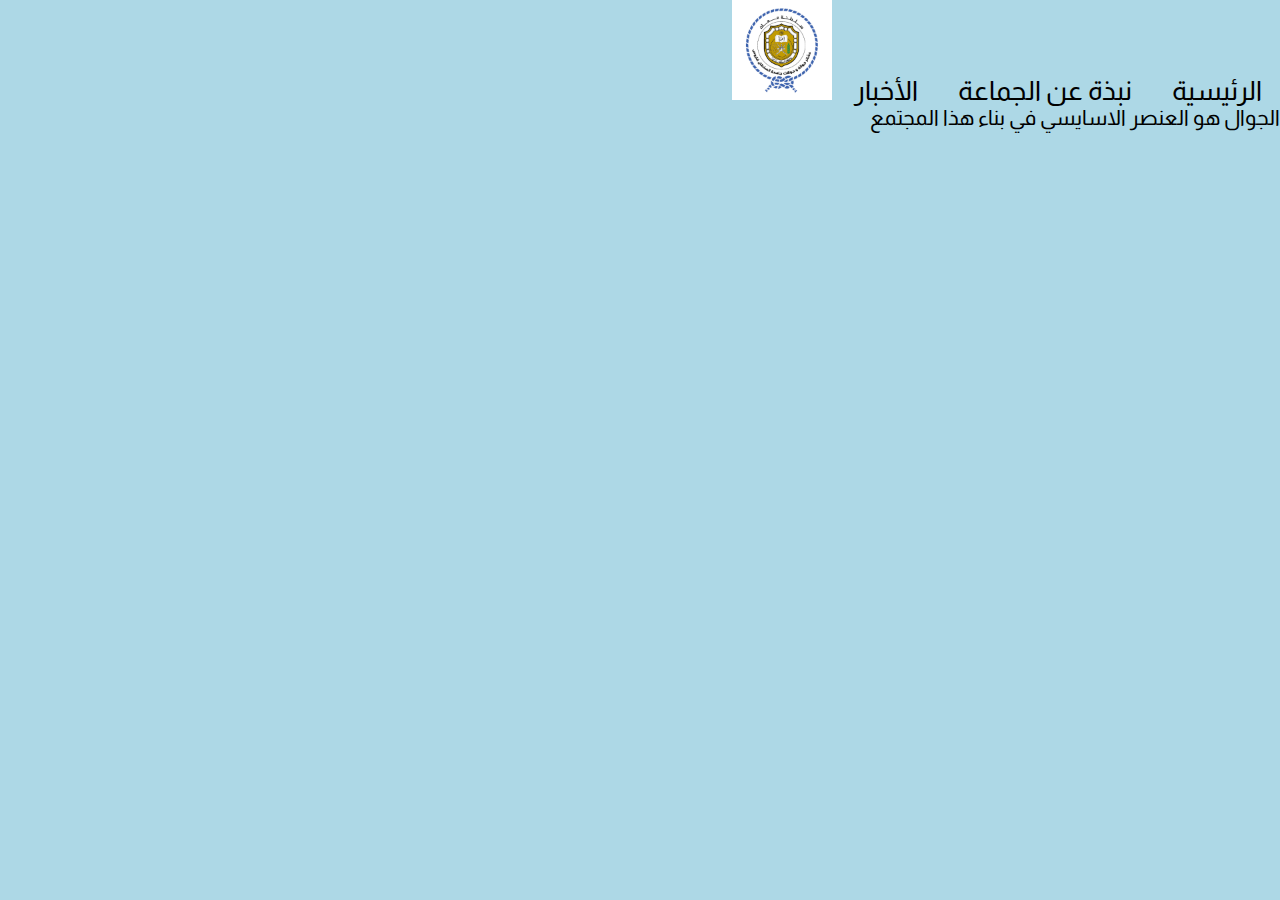
==== index.html @ 32f0b80f "my first commit" ====
<!DOCTYPE html>
<html lang= "ar">
<head>
    <meta charset="UTF-8">
    <title>عشائر جوالة و جوالات جامعة السلطان القابوس</title>
    <link rel="shortcut icon" href="images/squ rover logo.png">
    <link rel="stylesheet" href="styles.css">

</head>
<body>
    <div class='nav'>
        <img id='logo' src='images/squ rover logo.png' rel='LOGO' width="100px">
        <a id="nav-titles" href="index.html">الرئيسية</a>
        <a id="nav-titles" href="aboutus.html">نبذة عن الجماعة</a>
        <a id="nav-titles" href="news.html">الأخبار</a>
    </div>
    
    <div class="test">
        <p>الجوال هو العنصر الاسايسي في بناء هذا المجتمع</p>
    </div>


    <script src="app.js" charset="UTF-8"></script>
</body>
</html>
---- styles.css ----
@import url('https://fonts.googleapis.com/css2?family=Almarai:wght@700&display=swap');
* {
    margin: 0;
    padding: 0;
    box-sizing: border-box;
}

body {
    font-family: 'Almarai', sans-serif;
    text-align: right;
    font-size: 16pt;
    background-color: lightblue;
}

.nav{
    overflow: hidden;
}

.nav a{
    text-decoration: none;
    padding: 14px 18px;
    font-size: 20pt;
    color: black;
}

.nav a:hover{
    background-color: rgb(125, 57, 204);
}

#logo {

}

.paragraph {
    height: 800px;
    width: auto;
    background-image: url('images/World_Scout_Movement.png');
}

.test{
  width: 100px
  border: 1px solid red
}
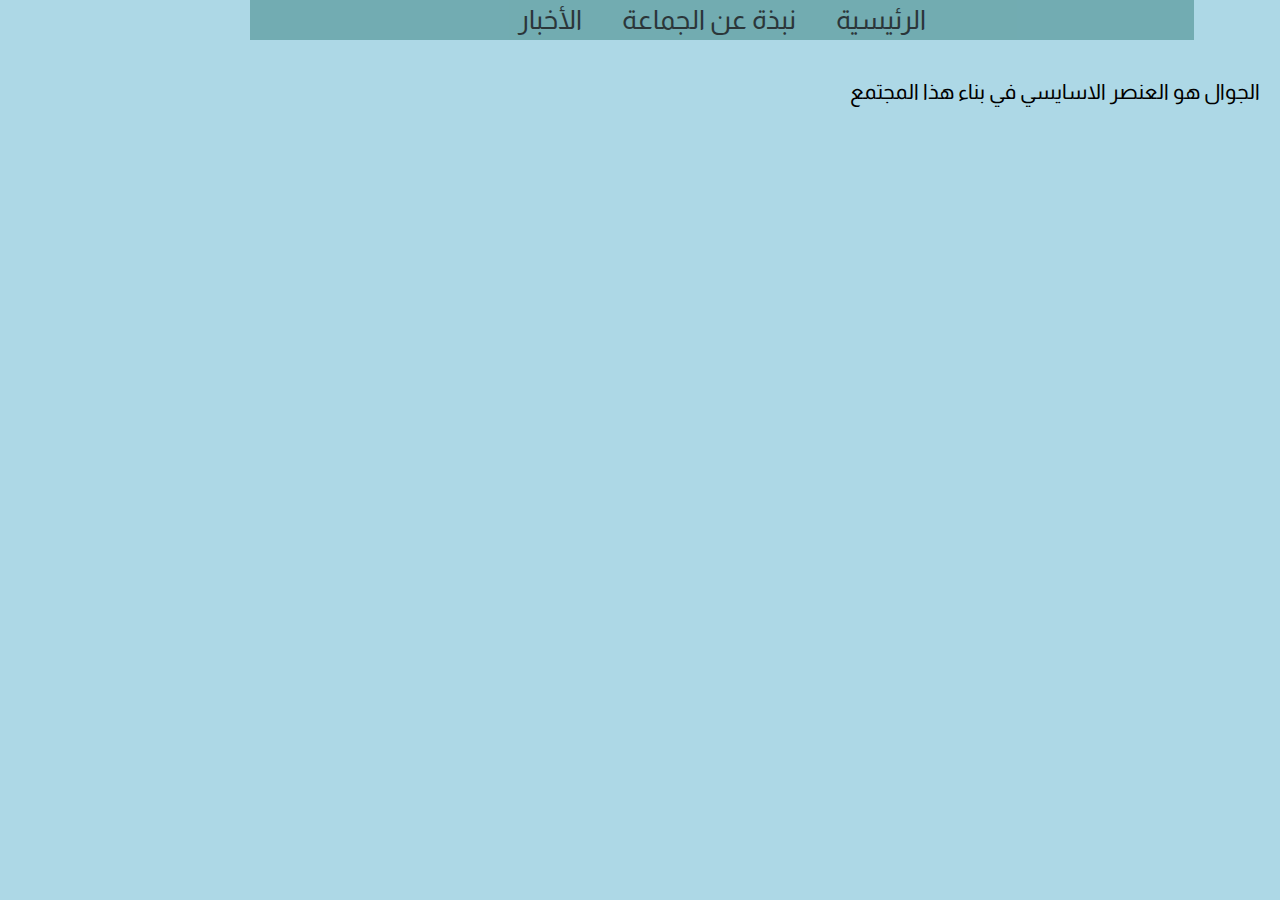
==== commit 6258f677: "Readjust the HTML to a more semantic format and improve a the css layout" ====
--- a/index.html
+++ b/index.html
@@ -8,17 +8,18 @@
 
 </head>
 <body>
-    <div class='nav'>
-        <img id='logo' src='images/squ rover logo.png' rel='LOGO' width="100px">
-        <a id="nav-titles" href="index.html">الرئيسية</a>
-        <a id="nav-titles" href="aboutus.html">نبذة عن الجماعة</a>
-        <a id="nav-titles" href="news.html">الأخبار</a>
-    </div>
-    
-    <div class="test">
-        <p>الجوال هو العنصر الاسايسي في بناء هذا المجتمع</p>
-    </div>
-
+    <header>
+        <nav>
+            <!--<img id='logo' src='images/squ rover logo.png' rel='LOGO' width="100px">-->
+            <a href="index.html">الرئيسية</a>
+            <a href="aboutus.html">نبذة عن الجماعة</a>
+            <a href="news.html">الأخبار</a>
+        </nav>
+        
+        <section class="paragraph">
+            <p>الجوال هو العنصر الاسايسي في بناء هذا المجتمع</p>
+        </section>
+    </header>
 
     <script src="app.js" charset="UTF-8"></script>
 </body>
--- a/styles.css
+++ b/styles.css
@@ -12,18 +12,24 @@
     background-color: lightblue;
 }
 
-.nav{
+nav{
     overflow: hidden;
+    padding: 5px 250px;
+    background-color: cadetblue;
+    position: absolute;
+    left: 250px;
+    opacity: 0.75;
 }
 
-.nav a{
+nav a{
     text-decoration: none;
+    position: relative;
     padding: 14px 18px;
     font-size: 20pt;
     color: black;
 }
 
-.nav a:hover{
+nav a:hover{
     background-color: rgb(125, 57, 204);
 }
 
@@ -32,12 +38,12 @@
 }
 
 .paragraph {
+    /*
     height: 800px;
     width: auto;
     background-image: url('images/World_Scout_Movement.png');
+    */
+    position: relative;
+    top: 80px;
+    right: 20px;
 }
-
-.test{
-  width: 100px
-  border: 1px solid red
-}
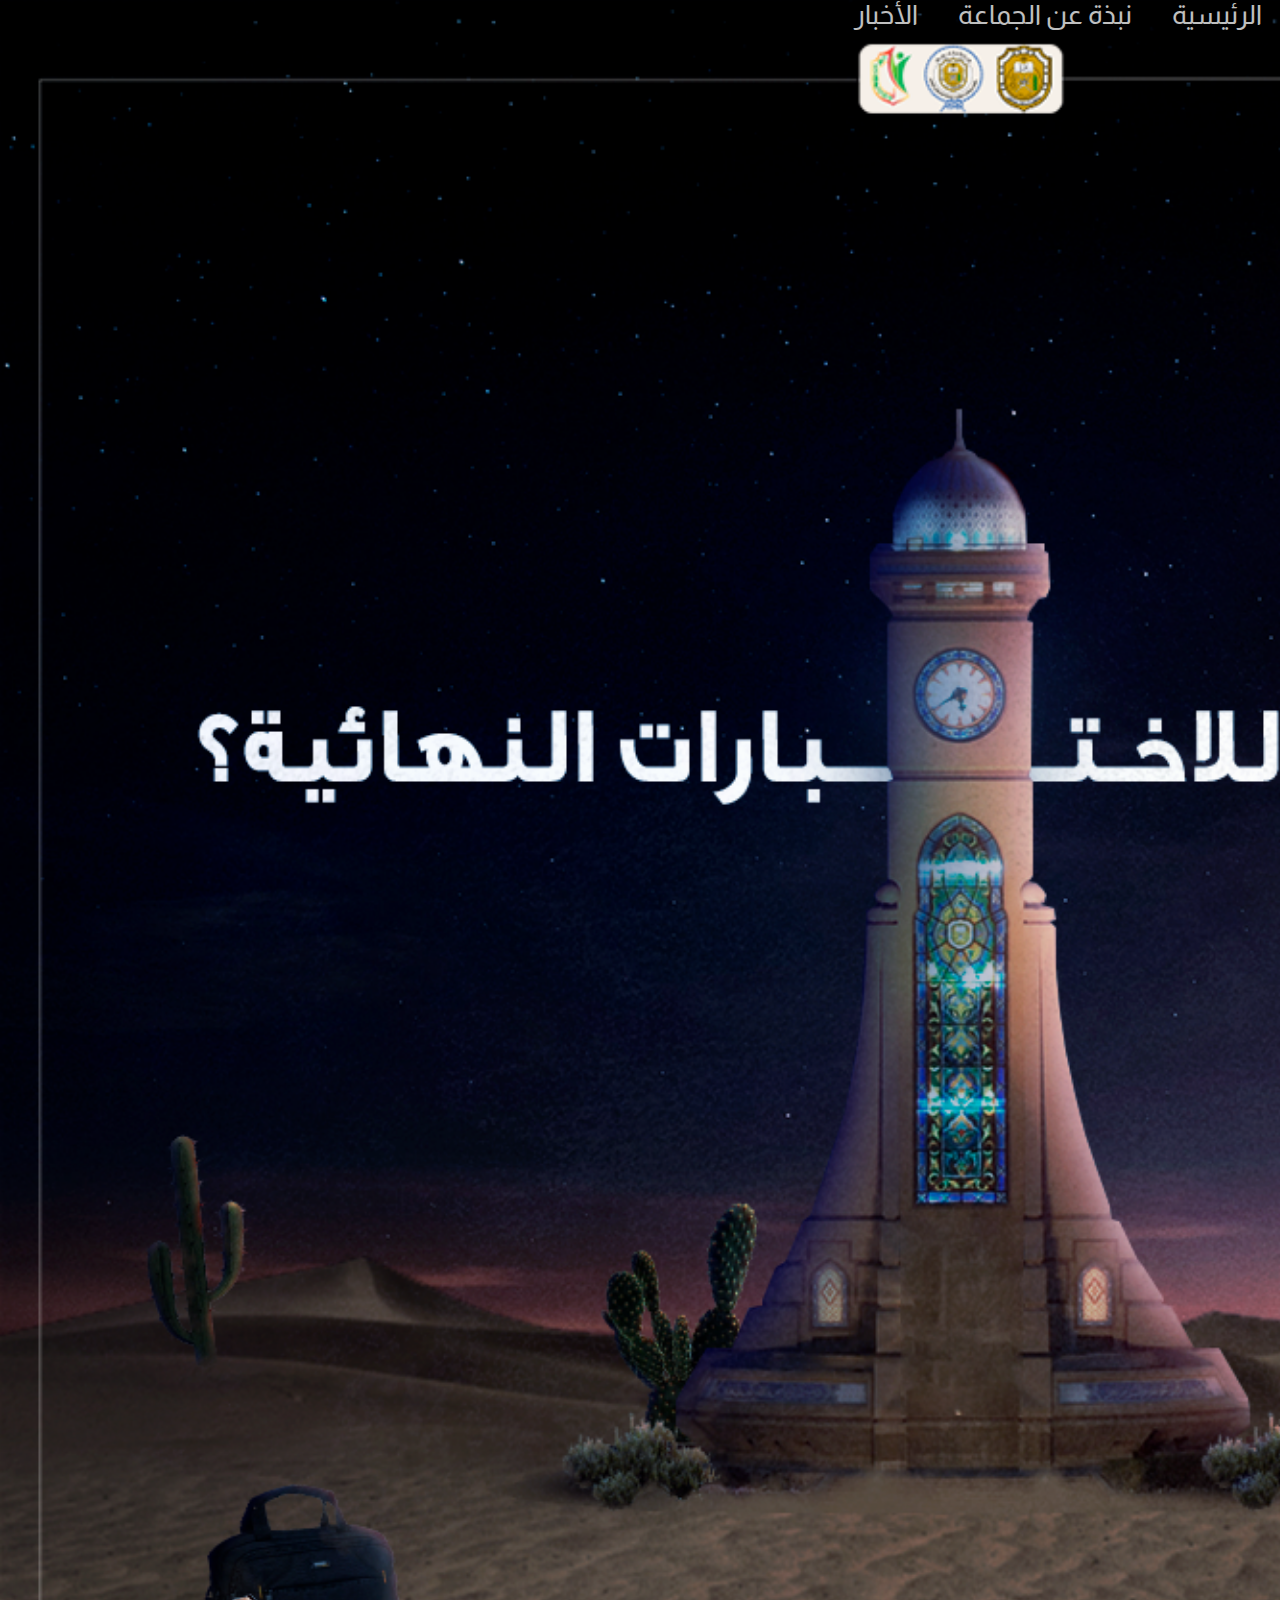
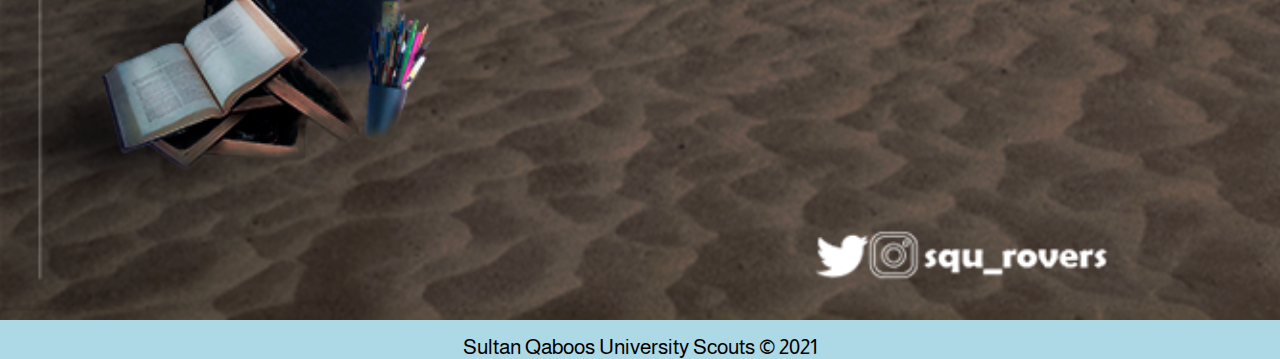
==== commit 364469e4: "add a background image and optimize the layout and add a footer with copyright" ====
--- a/index.html
+++ b/index.html
@@ -9,17 +9,19 @@
 </head>
 <body>
     <header>
-        <nav>
-            <!--<img id='logo' src='images/squ rover logo.png' rel='LOGO' width="100px">-->
-            <a href="index.html">الرئيسية</a>
-            <a href="aboutus.html">نبذة عن الجماعة</a>
-            <a href="news.html">الأخبار</a>
-        </nav>
-        
         <section class="paragraph">
-            <p>الجوال هو العنصر الاسايسي في بناء هذا المجتمع</p>
+            <nav>
+                <!--<img id='logo' src='images/squ rover logo.png' rel='LOGO' width="100px">-->
+                <a href="index.html">الرئيسية</a>
+                <a href="aboutus.html">نبذة عن الجماعة</a>
+                <a href="news.html">الأخبار</a>
+            </nav>    
+            <p></p>
         </section>
     </header>
+    <main>
+    </main>
+    <footer style="position: relative; top:15px;"><p style="text-align:center">Sultan Qaboos University Scouts &#169 2021</p></footer>
 
     <script src="app.js" charset="UTF-8"></script>
 </body>
--- a/styles.css
+++ b/styles.css
@@ -14,19 +14,18 @@
 
 nav{
     overflow: hidden;
-    padding: 5px 250px;
-    background-color: cadetblue;
-    position: absolute;
-    left: 250px;
+    width: 462px;
+    margin-left: auto;
+    /*margin: 0 auto;
+    background-color: cadetblue;*/
     opacity: 0.75;
 }
 
 nav a{
     text-decoration: none;
-    position: relative;
     padding: 14px 18px;
     font-size: 20pt;
-    color: black;
+    color: white;
 }
 
 nav a:hover{
@@ -38,12 +37,18 @@
 }
 
 .paragraph {
-    /*
-    height: 800px;
-    width: auto;
-    background-image: url('images/World_Scout_Movement.png');
-    */
+    background-image: url('images/image2.png');
+    background-repeat: no-repeat;
+    background-size: cover;
+    height: 1920px;
+    width: 100%;
+
     position: relative;
-    top: 80px;
+}
+
+.paragraph p {
+    display: inline-block;
+    position: relative;
     right: 20px;
+    color: azure;
 }
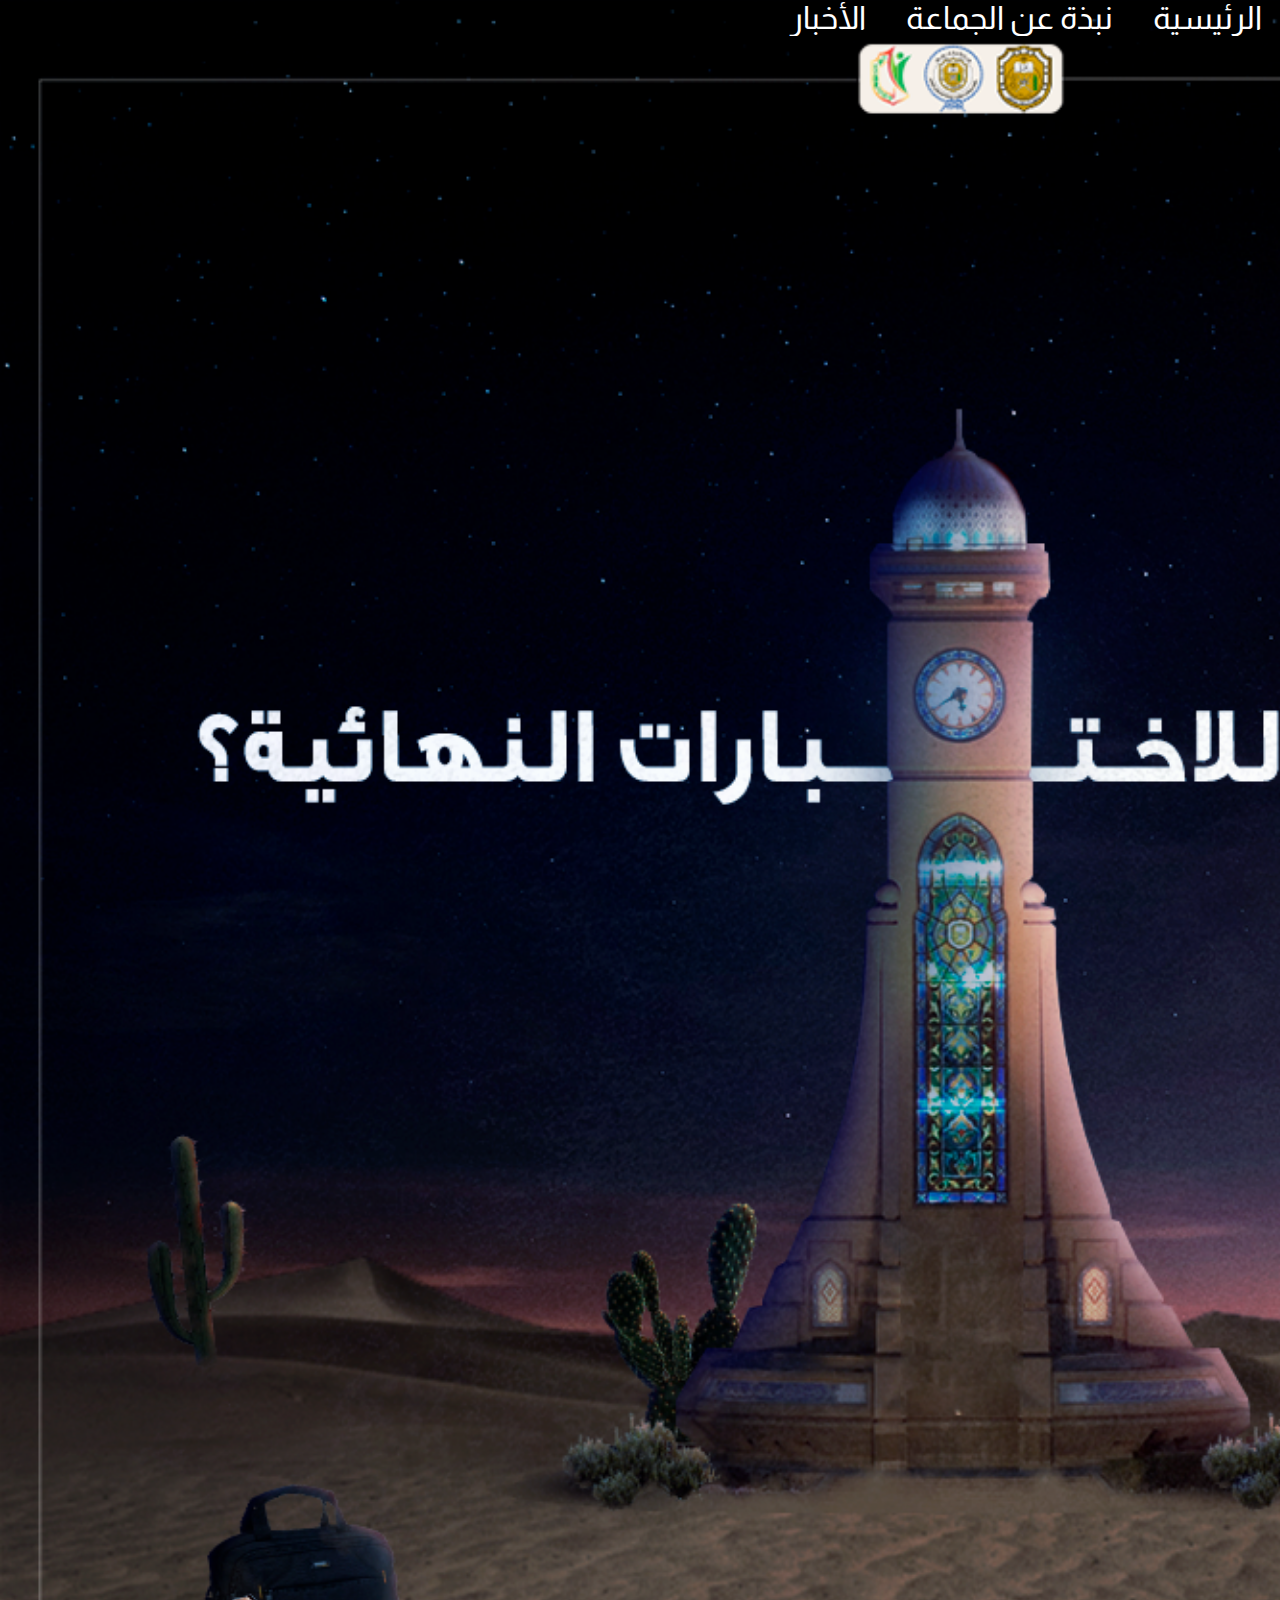
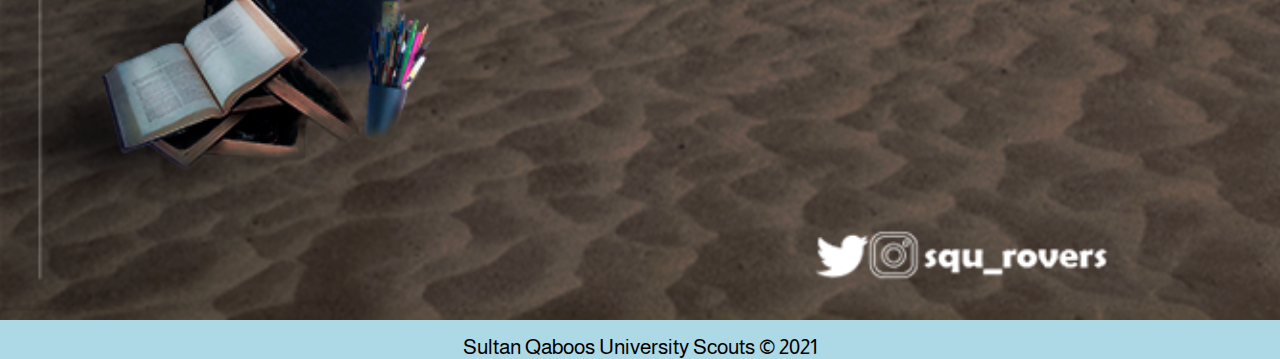
==== commit a61176e4: "optimizing the smartphone UI" ====
--- a/index.html
+++ b/index.html
@@ -15,7 +15,8 @@
                 <a href="index.html">الرئيسية</a>
                 <a href="aboutus.html">نبذة عن الجماعة</a>
                 <a href="news.html">الأخبار</a>
-            </nav>    
+            </nav>
+            <img id="latest-pic" src="images/image2.png" rel="latest picture">    
             <p></p>
         </section>
     </header>
--- a/styles.css
+++ b/styles.css
@@ -5,7 +5,7 @@
     box-sizing: border-box;
 }
 
-body {
+html, body {
     font-family: 'Almarai', sans-serif;
     text-align: right;
     font-size: 16pt;
@@ -14,26 +14,24 @@
 
 nav{
     overflow: hidden;
-    width: 462px;
     margin-left: auto;
-    /*margin: 0 auto;
-    background-color: cadetblue;*/
+    /*
+    width: 500px;
+    margin: 0 auto;
+    background-color: cadetblue;
     opacity: 0.75;
+    */
 }
 
 nav a{
     text-decoration: none;
     padding: 14px 18px;
-    font-size: 20pt;
+    font-size: 1.5rem;
     color: white;
 }
 
 nav a:hover{
     background-color: rgb(125, 57, 204);
-}
-
-#logo {
-
 }
 
 .paragraph {
@@ -52,3 +50,24 @@
     right: 20px;
     color: azure;
 }
+
+.paragraph img {
+    display: none;
+}
+
+@media only screen and (max-width: 480px), (orientation: portrait) {
+    nav {
+        background-color: rgb(0, 0, 0);
+    }
+    nav a {
+        font-size: 2.5rem;
+    }
+    
+    .paragraph {
+        background-image: none;
+    }
+
+    .paragraph img {
+        display: inline;
+    }
+}
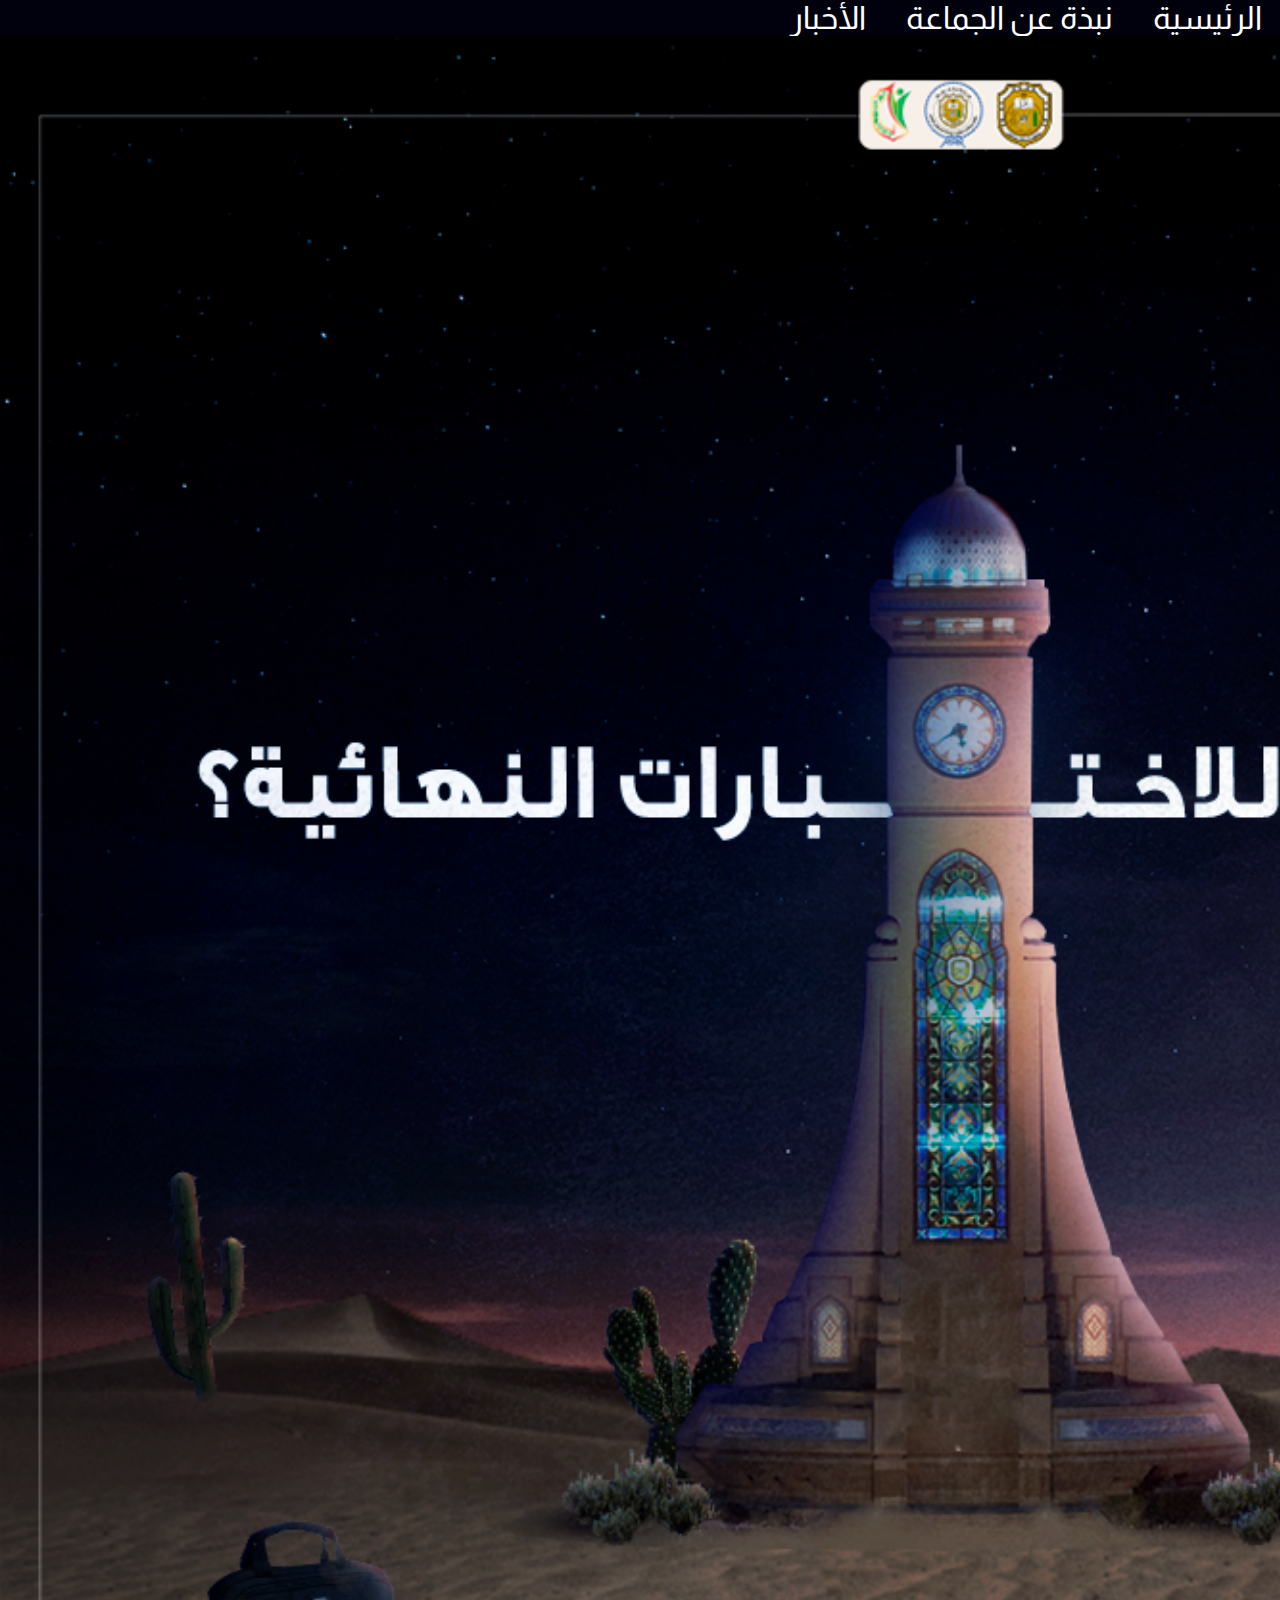
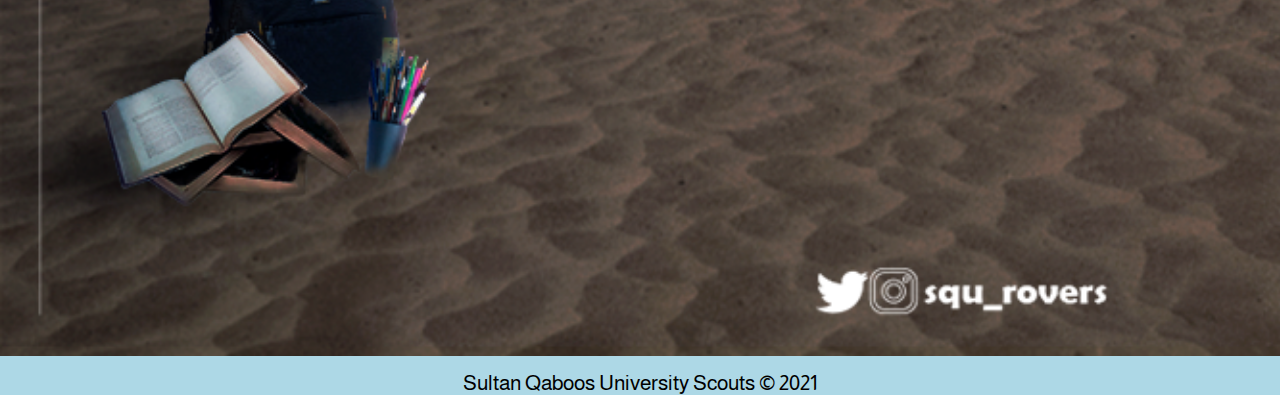
==== commit dcde61a6: "update the html files of news and about us" ====
--- a/index.html
+++ b/index.html
@@ -9,18 +9,20 @@
 </head>
 <body>
     <header>
+        <nav>
+            <!--<img id='logo' src='images/squ rover logo.png' rel='LOGO' width="100px">-->
+            <a href="index.html">الرئيسية</a>
+            <a href="aboutus.html">نبذة عن الجماعة</a>
+            <a href="news.html">الأخبار</a>
+        </nav>
+    </header>
+    <main>
+        <img id="latest-pic" src="images/image2.png" rel="latest picture">    
+
         <section class="paragraph">
-            <nav>
-                <!--<img id='logo' src='images/squ rover logo.png' rel='LOGO' width="100px">-->
-                <a href="index.html">الرئيسية</a>
-                <a href="aboutus.html">نبذة عن الجماعة</a>
-                <a href="news.html">الأخبار</a>
-            </nav>
-            <img id="latest-pic" src="images/image2.png" rel="latest picture">    
             <p></p>
         </section>
-    </header>
-    <main>
+
     </main>
     <footer style="position: relative; top:15px;"><p style="text-align:center">Sultan Qaboos University Scouts &#169 2021</p></footer>
 
--- a/styles.css
+++ b/styles.css
@@ -15,10 +15,10 @@
 nav{
     overflow: hidden;
     margin-left: auto;
+    background-color: rgb(0, 1, 12);
     /*
     width: 500px;
     margin: 0 auto;
-    background-color: cadetblue;
     opacity: 0.75;
     */
 }
@@ -35,6 +35,7 @@
 }
 
 .paragraph {
+    display: inline-block;
     background-image: url('images/image2.png');
     background-repeat: no-repeat;
     background-size: cover;
@@ -51,7 +52,7 @@
     color: azure;
 }
 
-.paragraph img {
+main img {
     display: none;
 }
 
@@ -67,7 +68,7 @@
         background-image: none;
     }
 
-    .paragraph img {
+    main img {
         display: inline;
     }
 }
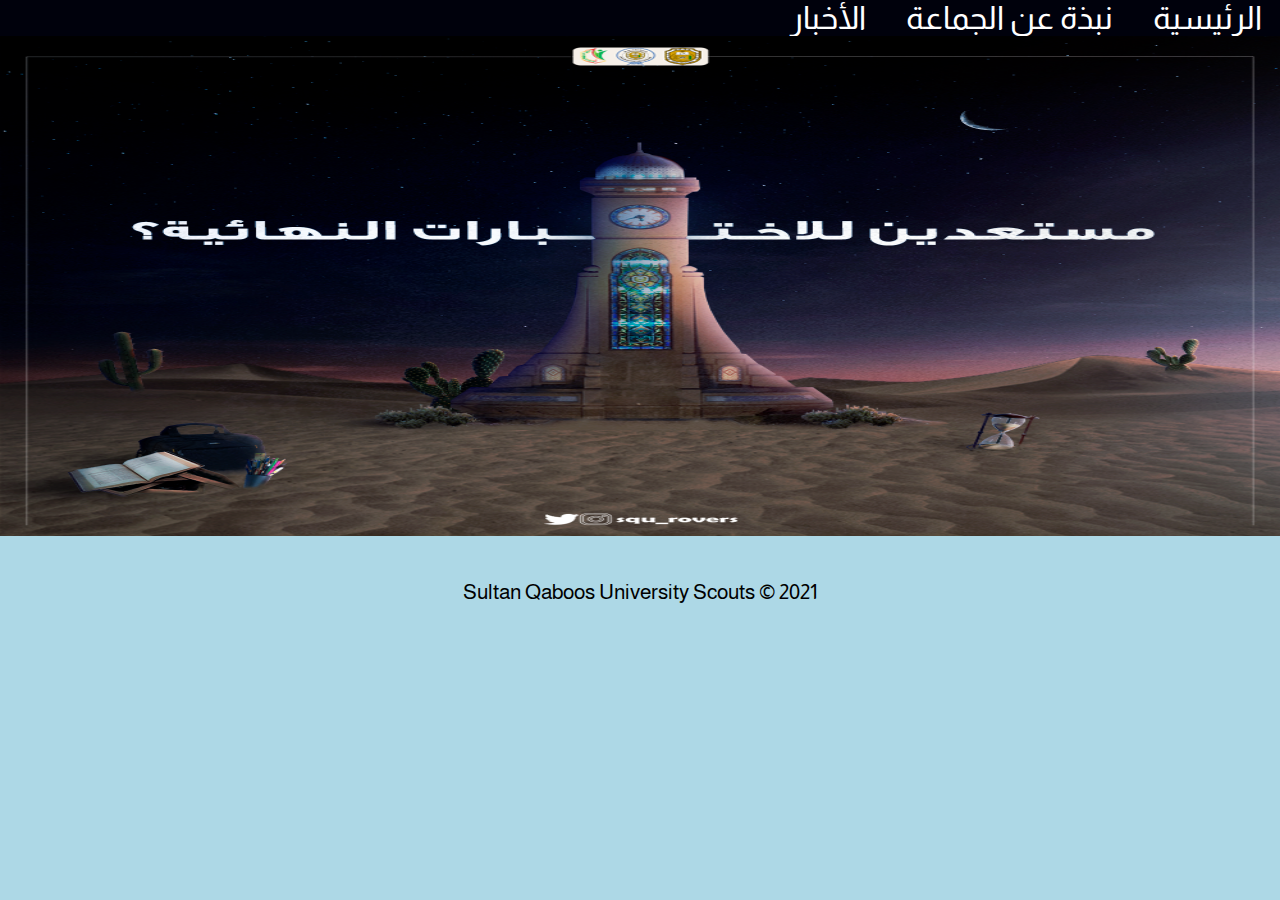
==== commit 7892510c: "add content about us page and modify the list and remove the background image from index" ====
--- a/index.html
+++ b/index.html
@@ -17,9 +17,9 @@
         </nav>
     </header>
     <main>
-        <img id="latest-pic" src="images/image2.png" rel="latest picture">    
+        <section class="paragraph">
+            <img id="latest-pic" src="images/image2.png" rel="latest picture">    
 
-        <section class="paragraph">
             <p></p>
         </section>
 
--- a/styles.css
+++ b/styles.css
@@ -34,15 +34,19 @@
     background-color: rgb(125, 57, 204);
 }
 
-.paragraph {
-    display: inline-block;
+.background-test {
     background-image: url('images/image2.png');
     background-repeat: no-repeat;
     background-size: cover;
+    background-position: center;
     height: 1920px;
     width: 100%;
 
     position: relative;
+}
+
+.paragraph {
+    display: block;
 }
 
 .paragraph p {
@@ -53,15 +57,40 @@
 }
 
 main img {
-    display: none;
+    width: 100%;
+    height: 500px;
 }
+
+article {
+    word-spacing: .5rem;
+    margin: 2rem 2rem;
+}
+
+/*abjadiya helper list*/
+ol.abjd {
+    list-style: none;
+}
+  
+ol.abjd > li::before {
+    display: inline-block;
+    width: 1em;
+    margin-right: -1.5em;
+    margin-left: 0.5em;
+    text-align: left;
+    direction: ltr;
+}
+  
+ol.abjd > li:nth-child(1)::before  { content: "-1"; }
+ol.abjd > li:nth-child(2)::before  { content: ".ب"; }
+ol.abjd > li:nth-child(3)::before  { content: ".جـ"; }
+ol.abjd > li:nth-child(4)::before  { content: ".د"; }
 
 @media only screen and (max-width: 480px), (orientation: portrait) {
     nav {
         background-color: rgb(0, 0, 0);
     }
     nav a {
-        font-size: 2.5rem;
+        font-size: 2rem;
     }
     
     .paragraph {
